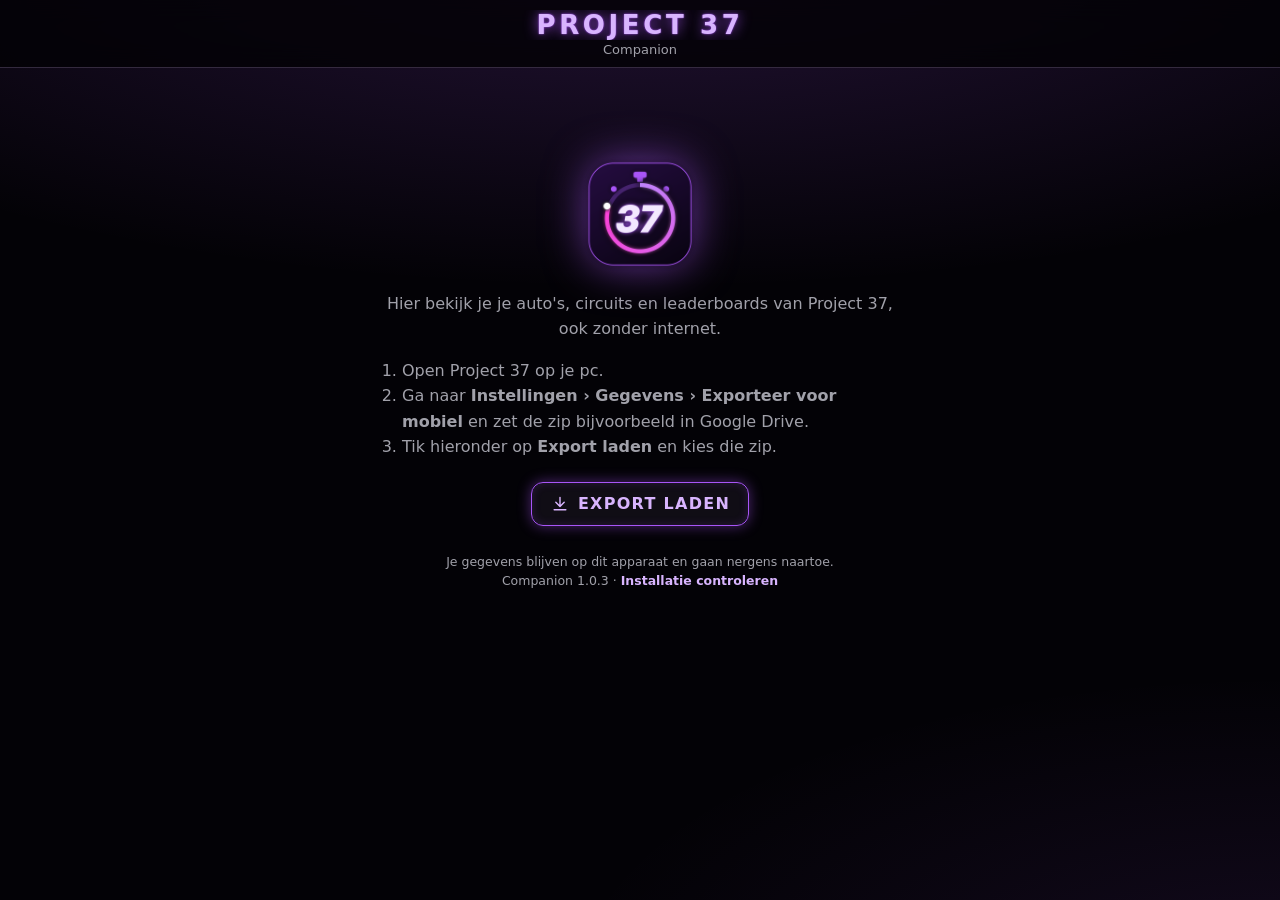
==== index.html @ f32c65f3 "Add files via upload" ====
<!doctype html>
<html lang="nl">
<head>
<meta charset="utf-8">
<meta name="viewport" content="width=device-width, initial-scale=1, viewport-fit=cover">
<meta name="theme-color" content="#030206">
<meta name="description" content="Project 37 companion: je auto's, circuits en leaderboards bekijken op je telefoon of tablet.">
<title>Project 37</title>
<link rel="manifest" href="manifest.webmanifest">
<link rel="icon" type="image/png" sizes="192x192" href="icons/app-192.png">
<meta name="mobile-web-app-capable" content="yes">
<meta name="application-name" content="Project 37">
<link rel="apple-touch-icon" href="icons/apple-touch-icon.png">
<link rel="stylesheet" href="app.css">
</head>
<body>
<div id="app"></div>
<input id="file" type="file" accept=".zip,application/zip,application/x-zip-compressed" hidden>
<div id="sheet-root"></div>
<div id="toast" role="status" aria-live="polite"></div>
<script src="jszip.min.js"></script>
<script src="app.js"></script>
</body>
</html>
---- app.css ----
/* Project 37 companion: dezelfde neonstijl als de pc-app.
   De kleuren komen uit de export (je gekozen thema), dit zijn de
   standaardkleuren van "Neon paars". */
:root {
  --accent: #A855F7;
  --accent-licht: #D8B4FE;
  --gloed: #A855F7;
  --achtergrond: #030206;
  --paneel: #0E0A18;
  --tekst: #F5F3FF;
  --tekst-zacht: #A1A1AA;
  --fout: #F87171;
  --goud: #FBBF24;
  --rand: color-mix(in srgb, var(--accent-licht) 22%, transparent);
  --rand-sterk: color-mix(in srgb, var(--accent-licht) 50%, transparent);
  --vlak: color-mix(in srgb, var(--accent-licht) 6%, transparent);
  --vlak-hover: color-mix(in srgb, var(--accent-licht) 12%, transparent);
  --radius: 14px;
  --top: env(safe-area-inset-top, 0px);
  --bodem: env(safe-area-inset-bottom, 0px);
  color-scheme: dark;
}

* { box-sizing: border-box; }
html, body { margin: 0; height: 100%; }
body {
  font-family: "Segoe UI", system-ui, -apple-system, Roboto, "Helvetica Neue", Arial, sans-serif;
  color: var(--tekst);
  background: var(--achtergrond);
  background-image:
    radial-gradient(ellipse 120% 60% at 50% -10%, color-mix(in srgb, var(--accent) 22%, transparent), transparent 70%),
    radial-gradient(ellipse 80% 50% at 100% 110%, color-mix(in srgb, var(--accent) 10%, transparent), transparent 70%);
  background-attachment: fixed;
  -webkit-tap-highlight-color: transparent;
  overscroll-behavior-y: contain;
}
button, input { font: inherit; color: inherit; }
button { cursor: pointer; }
img { display: block; }
[hidden] { display: none !important; }

/* ---------- Kop ---------- */
.kop {
  position: sticky; top: 0; z-index: 20;
  display: grid; grid-template-columns: 44px 1fr 44px; align-items: center; gap: 8px;
  padding: calc(10px + var(--top)) 12px 10px;
  background: color-mix(in srgb, var(--achtergrond) 82%, transparent);
  backdrop-filter: blur(12px); -webkit-backdrop-filter: blur(12px);
  border-bottom: 1px solid var(--rand);
}
.titel {
  margin: 0; text-align: center; font-weight: 800; letter-spacing: .14em;
  font-size: clamp(18px, 4.6vw, 26px); text-transform: uppercase;
  color: var(--accent-licht);
  text-shadow: 0 0 14px color-mix(in srgb, var(--gloed) 85%, transparent), 0 0 2px var(--gloed);
  white-space: nowrap; overflow: hidden; text-overflow: ellipsis;
}
.subkop { text-align: center; color: var(--tekst-zacht); font-size: 13px; margin: 2px 0 0; }

.icoonknop {
  width: 44px; height: 44px; display: grid; place-items: center;
  border-radius: 12px; border: 1px solid var(--rand); background: var(--vlak);
  color: var(--tekst-zacht); position: relative;
}
.icoonknop:active { background: var(--vlak-hover); color: var(--tekst); }
.icoonknop svg { width: 22px; height: 22px; }
.icoonknop.aan { color: var(--accent-licht); border-color: var(--rand-sterk); }
.badge {
  position: absolute; top: -6px; right: -6px; min-width: 20px; height: 20px; padding: 0 5px;
  border-radius: 10px; background: var(--accent); color: #fff; font-size: 12px; font-weight: 700;
  display: grid; place-items: center; box-shadow: 0 0 10px var(--gloed);
}

.knop {
  display: inline-flex; align-items: center; justify-content: center; gap: 8px;
  min-height: 44px; padding: 0 18px; border-radius: 12px;
  border: 1px solid var(--rand-sterk); background: var(--vlak); font-weight: 600;
}
.knop:active { background: var(--vlak-hover); }
.knop.neon {
  border-color: var(--accent); color: var(--accent-licht); letter-spacing: .08em; text-transform: uppercase;
  box-shadow: 0 0 14px color-mix(in srgb, var(--gloed) 45%, transparent), inset 0 0 10px color-mix(in srgb, var(--gloed) 18%, transparent);
}
.knop svg { width: 20px; height: 20px; }

main { padding: 14px 14px calc(24px + var(--bodem)); max-width: 1400px; margin: 0 auto; }

/* ---------- Startscherm ---------- */
.welkom { max-width: 520px; margin: 8vh auto 0; text-align: center; }
.welkom img { width: 120px; height: 120px; margin: 0 auto 18px; filter: drop-shadow(0 0 22px color-mix(in srgb, var(--gloed) 60%, transparent)); }
.welkom p { color: var(--tekst-zacht); line-height: 1.55; }
.welkom ol { text-align: left; color: var(--tekst-zacht); line-height: 1.6; padding-left: 22px; }

.exportregel {
  display: flex; flex-wrap: wrap; gap: 10px; align-items: center; justify-content: space-between;
  margin-bottom: 14px; color: var(--tekst-zacht); font-size: 14px;
}
.tegels { display: grid; gap: 14px; grid-template-columns: repeat(auto-fill, minmax(min(100%, 320px), 1fr)); }
.tegel {
  position: relative; border-radius: var(--radius); overflow: hidden; text-align: left; padding: 0;
  border: 1px solid var(--rand); background: var(--paneel); aspect-ratio: 800 / 380;
}
.tegel img { width: 100%; height: 100%; object-fit: cover; }
.tegel .leeg {
  width: 100%; height: 100%; display: grid; place-items: center; color: var(--accent-licht);
  font-size: 34px; font-weight: 800; letter-spacing: .1em;
  background: linear-gradient(135deg, color-mix(in srgb, var(--accent) 30%, var(--paneel)), var(--paneel));
}
.tegel .onder {
  position: absolute; inset: auto 0 0 0; padding: 30px 14px 10px;
  background: linear-gradient(transparent, rgba(0,0,0,.85));
}
.tegel .naam { font-weight: 800; font-size: 19px; letter-spacing: .04em; }
.tegel .tel { color: #d4d4d8; font-size: 13px; margin-top: 2px; }
.tegel:active { border-color: var(--accent); box-shadow: 0 0 18px color-mix(in srgb, var(--gloed) 40%, transparent); }

/* ---------- Tabbladen ---------- */
.tabs {
  display: flex; gap: 6px; padding: 4px; margin-bottom: 12px;
  border: 1px solid var(--rand); border-radius: 14px; background: var(--paneel);
}
.tab {
  flex: 1; min-height: 42px; border: 0; border-radius: 10px; background: transparent;
  color: var(--tekst-zacht); font-weight: 700; font-size: 14px;
}
.tab .n { opacity: .7; font-weight: 500; margin-left: 4px; }
.tab.actief { background: var(--accent); color: #fff; box-shadow: 0 0 14px color-mix(in srgb, var(--gloed) 55%, transparent); }

.zoekbalk { display: flex; gap: 8px; margin-bottom: 10px; }
.zoek {
  flex: 1; min-width: 0; height: 44px; padding: 0 14px; border-radius: 12px;
  border: 1px solid var(--rand-sterk); background: var(--paneel); outline: none;
}
.zoek:focus { border-color: var(--accent); box-shadow: 0 0 0 3px color-mix(in srgb, var(--accent) 25%, transparent); }
.aantal { color: var(--tekst-zacht); font-size: 13px; margin: 0 2px 8px; }

/* ---------- Lijst + detail naast elkaar (tablet) ---------- */
.werk { display: block; }
.paneel {
  border: 1px solid var(--rand); border-radius: var(--radius); background: color-mix(in srgb, var(--paneel) 88%, transparent);
}
.lijst { padding: 4px; }
.rij {
  display: grid; grid-template-columns: auto 1fr auto; gap: 12px; align-items: center;
  width: 100%; padding: 8px; border: 0; border-radius: 10px; background: transparent; text-align: left;
  content-visibility: auto; contain-intrinsic-size: auto 66px;
}
.rij + .rij { border-top: 1px solid color-mix(in srgb, var(--accent-licht) 8%, transparent); }
.rij:active { background: var(--vlak-hover); }
.rij.gekozen { background: color-mix(in srgb, var(--accent) 28%, transparent); }
.duim {
  width: 88px; height: 50px; border-radius: 8px; overflow: hidden; background: var(--vlak);
  display: grid; place-items: center; color: var(--tekst-zacht);
}
.duim.circuit { width: 50px; }
.duim img { width: 100%; height: 100%; object-fit: cover; }
.duim.circuit img { object-fit: contain; padding: 3px; }
.duim svg { width: 26px; height: 26px; opacity: .45; }
.rij .naam { font-weight: 650; line-height: 1.25; overflow-wrap: anywhere; }
.rij .sub { color: var(--tekst-zacht); font-size: 13px; margin-top: 2px; overflow-wrap: anywhere; }
.rij .rechts { display: flex; gap: 6px; align-items: center; color: var(--tekst-zacht); font-size: 13px; }
.hart { color: #F472B6; width: 18px; height: 18px; }
.niet-bezit .naam { color: var(--tekst-zacht); }
.label {
  display: inline-block; padding: 1px 7px; border-radius: 6px; font-size: 11px; font-weight: 700;
  letter-spacing: .04em; border: 1px solid var(--rand); color: var(--tekst-zacht); vertical-align: 1px;
}
.label.accent { border-color: var(--accent); color: var(--accent-licht); }
.voortgang { height: 6px; border-radius: 3px; background: var(--vlak); overflow: hidden; margin-top: 6px; }
.voortgang i { display: block; height: 100%; background: var(--accent); box-shadow: 0 0 8px var(--gloed); }
.leegtekst { padding: 28px 16px; text-align: center; color: var(--tekst-zacht); }

/* Detail */
.detail { padding: 16px; }
.detail .groot {
  width: 100%; aspect-ratio: 16 / 9; border-radius: 12px; overflow: hidden; background: var(--vlak);
  display: grid; place-items: center; color: var(--tekst-zacht);
}
.detail .groot img { width: 100%; height: 100%; object-fit: contain; }
.detail .groot.circuit { aspect-ratio: 1 / 1; width: min(100%, 52vh); margin: 0 auto; background: transparent; }
.detail .groot svg { width: 64px; height: 64px; opacity: .3; }
.detail h2 {
  margin: 16px 0 4px; font-size: 22px; font-weight: 800; color: var(--tekst);
  display: flex; gap: 8px; align-items: center;
}
.detail .sub { color: var(--tekst-zacht); font-size: 14px; line-height: 1.5; }
.gegevens { display: grid; grid-template-columns: auto 1fr; gap: 8px 18px; margin: 16px 0 4px; font-size: 15px; }
.gegevens dt { color: var(--tekst-zacht); }
.gegevens dd { margin: 0; font-weight: 600; }
.kopje {
  margin: 22px 0 8px; font-size: 13px; font-weight: 800; letter-spacing: .12em; text-transform: uppercase;
  color: var(--accent-licht);
}
.link { color: var(--accent-licht); text-decoration: none; background: none; border: 0; padding: 0; font-weight: 600; text-align: left; }
.koppeling {
  display: flex; justify-content: space-between; gap: 10px; align-items: center; width: 100%;
  padding: 10px 12px; border-radius: 10px; border: 1px solid var(--rand); background: var(--vlak); margin-bottom: 6px; text-align: left;
}
.koppeling:active { background: var(--vlak-hover); }
.koppeling .r { color: var(--tekst-zacht); font-variant-numeric: tabular-nums; white-space: nowrap; }

.detail-leeg { display: none; }

/* Telefoon: detail als eigen scherm */
.detailscherm { position: fixed; inset: 0; z-index: 30; overflow-y: auto; background: var(--achtergrond);
  background-image: radial-gradient(ellipse 120% 50% at 50% -10%, color-mix(in srgb, var(--accent) 18%, transparent), transparent 70%); }
.detailscherm main { padding-top: 10px; }
.detailscherm .paneel { border: 0; background: transparent; }
.detailscherm .detail { padding: 4px 0 20px; }

@media (min-width: 900px) {
  .werk { display: grid; grid-template-columns: minmax(340px, 42%) 1fr; gap: 14px; align-items: start; }
  .werk > .lijstkant { min-width: 0; }
  .werk > .detailkant { position: sticky; top: 84px; max-height: calc(100vh - 100px); overflow-y: auto; }
  .detail-leeg { display: grid; place-items: center; min-height: 300px; color: var(--tekst-zacht); text-align: center; padding: 20px; }
}

/* ---------- Leaderboard ---------- */
.lb-info { display: flex; flex-wrap: wrap; gap: 6px; margin-top: 8px; }
.lb-info .label { font-size: 12px; padding: 3px 8px; }
.lb-tabel { margin-top: 14px; }
.lb-rij {
  display: grid; grid-template-columns: 34px 1fr auto; gap: 4px 10px; align-items: center;
  padding: 9px 8px; border-radius: 10px; width: 100%; border: 0; background: transparent; text-align: left;
}
.lb-rij + .lb-rij { border-top: 1px solid color-mix(in srgb, var(--accent-licht) 8%, transparent); }
.lb-rij:active { background: var(--vlak-hover); }
.lb-rij.eerste { background: color-mix(in srgb, var(--accent) 70%, transparent); }
.lb-rij.eerste .sub, .lb-rij.eerste .delta { color: #f3e8ff; }
.lb-rij.gebumpt { opacity: .45; }
.lb-rij .pos { font-weight: 800; text-align: center; font-variant-numeric: tabular-nums; }
.lb-rij .auto { font-weight: 650; overflow-wrap: anywhere; }
.lb-rij .sub { color: var(--tekst-zacht); font-size: 12.5px; margin-top: 2px; }
.lb-rij .tijd { text-align: right; font-weight: 700; font-variant-numeric: tabular-nums; }
.lb-rij .delta { text-align: right; color: var(--tekst-zacht); font-size: 12.5px; font-variant-numeric: tabular-nums; }
.lb-rij .status { color: var(--accent-licht); font-size: 11px; font-weight: 800; letter-spacing: .06em; }
.lb-rij.eerste .status { color: #fff; }
.lb-rij .opm { grid-column: 2 / -1; color: var(--tekst-zacht); font-size: 12.5px; font-style: italic; }
.lb-rij .rondes { grid-column: 2 / -1; color: var(--tekst-zacht); font-size: 12px; font-variant-numeric: tabular-nums; }

/* ---------- Filtervenster ---------- */
.sluier { position: fixed; inset: 0; z-index: 50; background: rgba(0,0,0,.6); display: flex; align-items: flex-end; justify-content: center; }
.venster {
  width: 100%; max-width: 560px; max-height: 85vh; overflow-y: auto;
  background: var(--paneel); border: 1px solid var(--rand-sterk); border-bottom: 0;
  border-radius: 20px 20px 0 0; padding: 16px 16px calc(16px + var(--bodem));
  box-shadow: 0 0 30px color-mix(in srgb, var(--gloed) 30%, transparent);
}
@media (min-width: 700px) { .sluier { align-items: center; } .venster { border-radius: 20px; border-bottom: 1px solid var(--rand-sterk); } }
.venster h3 { margin: 0 0 6px; text-align: center; letter-spacing: .14em; font-size: 15px; color: var(--accent-licht); }
.groep { margin-top: 14px; }
.groep .gnaam { color: var(--tekst-zacht); font-size: 13px; font-weight: 700; margin-bottom: 8px; }
.chips { display: flex; flex-wrap: wrap; gap: 8px; }
.chip {
  min-height: 38px; padding: 0 14px; border-radius: 19px; border: 1px solid var(--rand-sterk);
  background: transparent; font-size: 14px; display: inline-flex; align-items: center; gap: 6px;
}
.chip.aan { background: var(--accent); border-color: var(--accent); color: #fff; box-shadow: 0 0 10px color-mix(in srgb, var(--gloed) 50%, transparent); }
.venster .acties { display: flex; gap: 10px; margin-top: 18px; }
.venster .acties .knop { flex: 1; }

/* ---------- Bezig + melding ---------- */
.bezig { position: fixed; inset: 0; z-index: 60; background: rgba(3,2,6,.88); display: grid; place-items: center; padding: 24px; }
.bezig .doos { width: min(420px, 100%); text-align: center; }
.bezig .balk { height: 10px; border-radius: 5px; border: 1px solid var(--rand-sterk); overflow: hidden; margin-top: 14px; }
.bezig .balk i { display: block; height: 100%; width: 0; background: var(--accent); box-shadow: 0 0 10px var(--gloed); transition: width .15s; }
#toast {
  position: fixed; left: 50%; bottom: calc(18px + var(--bodem)); transform: translate(-50%, 30px);
  z-index: 70; max-width: calc(100% - 32px); padding: 12px 18px; border-radius: 12px;
  background: var(--paneel); border: 1px solid var(--accent); box-shadow: 0 0 18px color-mix(in srgb, var(--gloed) 45%, transparent);
  width: max-content; text-align: center;
  opacity: 0; pointer-events: none; transition: opacity .2s, transform .2s;
}
#toast.zichtbaar { opacity: 1; transform: translate(-50%, 0); }
#toast.fout { border-color: var(--fout); }

.voet { margin-top: 26px; text-align: center; color: var(--tekst-zacht); font-size: 12.5px; line-height: 1.6; }

/* Muis: oplichten bij aanwijzen (niet op touchscreens, daar blijft het hangen) */
@media (hover: hover) {
  .icoonknop:hover { background: var(--vlak-hover); color: var(--tekst); }
  .knop:hover { background: var(--vlak-hover); }
  .tegel:hover { border-color: var(--accent); box-shadow: 0 0 18px color-mix(in srgb, var(--gloed) 40%, transparent); }
  .rij:not(.gekozen):hover { background: var(--vlak-hover); }
  .koppeling:hover { background: var(--vlak-hover); }
  .lb-rij:not(.eerste):hover { background: var(--vlak-hover); }
}
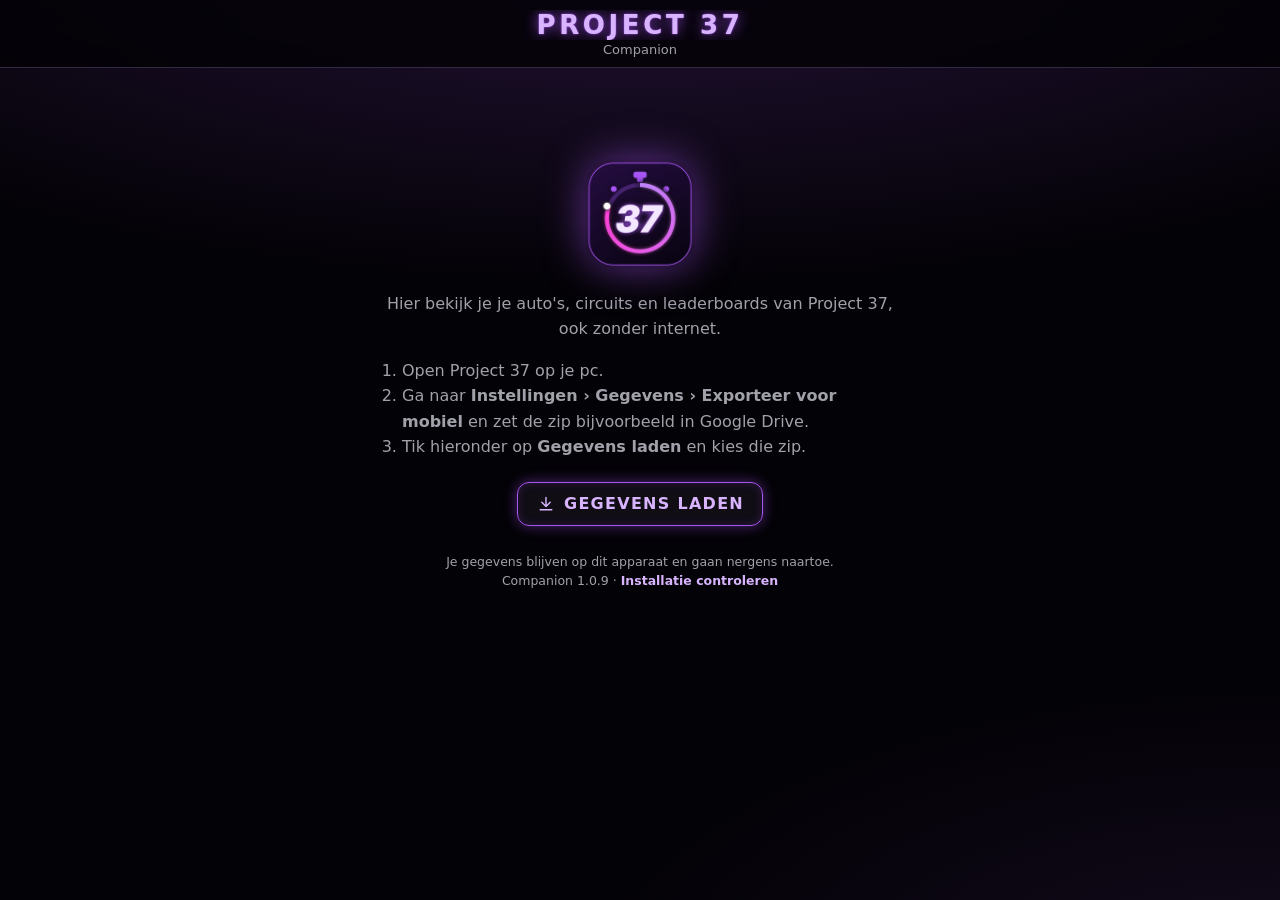
==== commit 66bd49c8: "Companion 1.0.9: statistieken per game (tab Stats) en per leaderboard Zelfde berekeningen en kaarten" ====
--- a/index.html
+++ b/index.html
@@ -19,6 +19,7 @@
 <div id="sheet-root"></div>
 <div id="toast" role="status" aria-live="polite"></div>
 <script src="jszip.min.js"></script>
+<script src="stats.js"></script>
 <script src="app.js"></script>
 </body>
 </html>
--- a/app.css
+++ b/app.css
@@ -18,6 +18,7 @@
   --radius: 14px;
   --top: env(safe-area-inset-top, 0px);
   --bodem: env(safe-area-inset-bottom, 0px);
+  --z: 1;
   color-scheme: dark;
 }
 
@@ -84,6 +85,7 @@
 .knop svg { width: 20px; height: 20px; }
 
 main { padding: 14px 14px calc(24px + var(--bodem)); max-width: 1400px; margin: 0 auto; }
+@media (min-width: 900px) { main { max-width: none; padding-left: 24px; padding-right: 24px; } }
 
 /* ---------- Startscherm ---------- */
 .welkom { max-width: 520px; margin: 8vh auto 0; text-align: center; }
@@ -102,10 +104,13 @@
 }
 .tegel img { width: 100%; height: 100%; object-fit: cover; }
 .tegel .leeg {
-  width: 100%; height: 100%; display: grid; place-items: center; color: var(--accent-licht);
-  font-size: 34px; font-weight: 800; letter-spacing: .1em;
-  background: linear-gradient(135deg, color-mix(in srgb, var(--accent) 30%, var(--paneel)), var(--paneel));
-}
+  width: 100%; height: 100%; display: grid; place-items: center; padding: 8% 12% 22%;
+  background: radial-gradient(ellipse 70% 60% at 50% 45%, color-mix(in srgb, var(--accent) 22%, var(--paneel)), var(--paneel));
+}
+.f2004 { width: 100%; height: auto; overflow: visible; }
+.f2004 .gloed { stroke: var(--gloed); stroke-width: 26; opacity: .35; filter: blur(6px); stroke-linejoin: round; }
+.f2004 .lijn-dubbel { stroke: var(--tekst); stroke-width: 16; stroke-linejoin: round; paint-order: stroke; fill: color-mix(in srgb, var(--accent) 16%, var(--paneel)); }
+.f2004 .lijn { stroke: var(--tekst); stroke-width: 8; }
 .tegel .onder {
   position: absolute; inset: auto 0 0 0; padding: 30px 14px 10px;
   background: linear-gradient(transparent, rgba(0,0,0,.85));
@@ -211,7 +216,12 @@
 @media (min-width: 900px) {
   .werk { display: grid; grid-template-columns: minmax(340px, 42%) 1fr; gap: 14px; align-items: start; }
   .werk > .lijstkant { min-width: 0; }
-  .werk > .detailkant { position: sticky; top: 84px; max-height: calc(100vh - 100px); overflow-y: auto; }
+  .werk > .detailkant { position: sticky; top: 84px; max-height: calc(var(--hoogte, 100vh) - 100px); overflow-y: auto; }
+  .duim { width: 124px; height: 70px; }
+  .duim.circuit { width: 70px; }
+  /* Plaatje zo groot dat titel, info en leaderboards er nog onder passen */
+  .detailkant .groot { width: min(100%, calc(clamp(180px, var(--hoogte, 800px) - 500px, 620px) * 16 / 9)); margin: 0 auto; }
+  .detailkant .groot.circuit { width: min(100%, clamp(180px, var(--hoogte, 800px) - 440px, 620px)); }
   .detail-leeg { display: grid; place-items: center; min-height: 300px; color: var(--tekst-zacht); text-align: center; padding: 20px; }
 }
 
@@ -285,3 +295,140 @@
   .koppeling:hover { background: var(--vlak-hover); }
   .lb-rij:not(.eerste):hover { background: var(--vlak-hover); }
 }
+
+/* Volgorde van de games */
+.schakel { display: inline-flex; gap: 4px; padding: 4px; margin-bottom: 12px; border: 1px solid var(--rand); border-radius: 12px; background: var(--paneel); }
+.schakel button { min-height: 36px; padding: 0 14px; border: 0; border-radius: 9px; background: transparent; color: var(--tekst-zacht); font-weight: 700; font-size: 13.5px; }
+.schakel button.aan { background: var(--accent); color: #fff; box-shadow: 0 0 12px color-mix(in srgb, var(--gloed) 50%, transparent); }
+
+/* Swipen: lijst schuift erin */
+.schuif-links { animation: schuifLinks .22s ease-out; }
+.schuif-rechts { animation: schuifRechts .22s ease-out; }
+@keyframes schuifLinks { from { transform: translateX(40px); opacity: .3; } to { transform: none; opacity: 1; } }
+@keyframes schuifRechts { from { transform: translateX(-40px); opacity: .3; } to { transform: none; opacity: 1; } }
+@media (prefers-reduced-motion: reduce) { .schuif-links, .schuif-rechts { animation: none; } }
+.exportregel.onderaan { margin: 22px 0 0; padding-top: 16px; border-top: 1px solid var(--rand); }
+
+/* Plaatsvervangers (geen plaatje): neon-lijntekening */
+.duim.leeg, .groot.leeg {
+  background: radial-gradient(ellipse 70% 60% at 50% 50%, color-mix(in srgb, var(--accent) 20%, var(--paneel)), var(--paneel));
+}
+.duim.leeg { padding: 6px 8px; }
+.duim.circuit.leeg { padding: 7px; }
+.groot.leeg { padding: 10% 14%; }
+.groot.circuit.leeg { padding: 14%; background: radial-gradient(ellipse 60% 60% at 50% 50%, color-mix(in srgb, var(--accent) 16%, transparent), transparent 70%); }
+.duim.leeg svg, .groot.leeg svg { width: 100%; height: auto; opacity: 1; overflow: visible; }
+.zandvoort .gloed { fill: none; stroke: var(--gloed); stroke-width: 60; opacity: .35; filter: blur(10px); stroke-linejoin: round; }
+.zandvoort .lijn { fill: none; stroke: var(--tekst); stroke-width: 22; stroke-linejoin: round; }
+.duim .zandvoort .lijn { stroke-width: 40; }
+.duim .zandvoort .gloed { display: none; }
+.duim .f2004 .gloed { display: none; }
+.duim .f2004 .lijn-dubbel { stroke-width: 34; }
+.duim .f2004 .lijn { stroke-width: 17; }
+
+/* ---------- Statistieken (zelfde kaarten als de pc-app) ---------- */
+.knop.klein { min-height: 38px; padding: 0 14px; font-size: 13px; }
+.stats-knop { margin-top: 12px; }
+.st-info { color: var(--tekst-zacht); font-size: 13.5px; text-align: center; margin: 2px 4px 12px; line-height: 1.5; }
+.st-raster { display: grid; grid-template-columns: repeat(2, minmax(0, 1fr)); gap: 12px; }
+.st-cel { grid-column: span var(--t, 2); min-width: 0; display: flex; }
+.st-cel > * { flex: 1; min-width: 0; }
+@media (min-width: 900px) {
+  .st-raster { grid-template-columns: repeat(4, minmax(0, 1fr)); gap: 16px; }
+  .st-cel { grid-column: span var(--p, 1); }
+}
+.glas {
+  border: 1px solid var(--rand); border-radius: var(--radius);
+  background: linear-gradient(160deg, color-mix(in srgb, var(--accent-licht) 7%, var(--paneel)), color-mix(in srgb, var(--paneel) 90%, transparent));
+  box-shadow: inset 0 1px 0 color-mix(in srgb, var(--accent-licht) 10%, transparent);
+}
+.glas h4 { margin: 0 0 6px; font-size: 12px; font-weight: 650; letter-spacing: .14em; text-transform: uppercase; color: var(--accent-licht); }
+.st-getal { padding: 14px 16px; min-height: 112px; text-align: left; }
+.st-getal.klik, .st-ring.klik { cursor: pointer; }
+.st-getal.klik:active { border-color: var(--accent); }
+.st-getal .waarde {
+  font-size: 28px; font-weight: 800; color: var(--accent-licht); line-height: 1.15; overflow-wrap: anywhere;
+  text-shadow: 0 0 16px color-mix(in srgb, var(--gloed) 70%, transparent);
+}
+.st-getal .waarde.lang { font-size: 18px; font-weight: 700; }
+.st-getal .sub { color: var(--tekst-zacht); font-size: 13px; margin-top: 4px; line-height: 1.4; }
+.st-kaart { padding: 14px 16px; display: flex; flex-direction: column; }
+.st-kaart .inhoud { flex: 1; display: flex; flex-direction: column; justify-content: center; }
+.st-kaart .noot { color: var(--tekst-zacht); font-size: 11.5px; margin-top: 8px; line-height: 1.45; }
+.st-leeg { color: var(--tekst-zacht); text-align: center; padding: 30px 8px; font-size: 13.5px; }
+
+.st-ring { width: 100%; max-width: 220px; margin: 0 auto; }
+.st-ring svg { width: 100%; height: auto; display: block; overflow: visible; }
+.st-ring .midden { font-size: 31px; font-weight: 800; fill: var(--tekst); }
+.st-ring .sub { font-size: 12.5px; fill: var(--tekst-zacht); }
+
+.st-balken { display: flex; flex-direction: column; gap: 2px; }
+.st-balk {
+  display: grid; grid-template-columns: minmax(70px, 38%) 1fr; gap: 10px; align-items: center;
+  min-height: 32px; padding: 2px 4px; border: 0; border-radius: 8px; background: transparent; text-align: left; width: 100%;
+}
+button.st-balk:active { background: var(--vlak-hover); }
+.st-balk .l { color: var(--tekst-zacht); font-size: 13px; text-align: right; white-space: nowrap; overflow: hidden; text-overflow: ellipsis; }
+.st-balk .b { display: flex; align-items: center; gap: 8px; min-width: 0; }
+.st-balk i {
+  flex: none; height: 14px; border-radius: 6px; min-width: 4px;
+  width: calc((100% - 104px) * var(--d, 0));
+  background: linear-gradient(90deg, color-mix(in srgb, var(--accent) 80%, transparent), color-mix(in srgb, var(--accent-licht) 88%, transparent));
+  box-shadow: 0 0 10px color-mix(in srgb, var(--gloed) 35%, transparent);
+}
+.st-balk em { font-style: normal; font-size: 12px; font-weight: 600; white-space: nowrap; font-variant-numeric: tabular-nums; }
+
+.st-donut { display: flex; align-items: center; gap: 18px; flex-wrap: wrap; justify-content: center; }
+.st-donut svg { width: 150px; height: 150px; flex: none; }
+.st-donut .deel { cursor: pointer; transition: stroke-width .15s; }
+.st-donut .midden { font-size: 36px; font-weight: 800; fill: var(--tekst); }
+.st-donut .legenda { flex: 1 1 160px; min-width: 0; display: flex; flex-direction: column; gap: 2px; }
+.st-leg {
+  display: flex; align-items: center; gap: 8px; min-height: 28px; padding: 0 6px; border: 0; border-radius: 8px;
+  background: transparent; color: var(--tekst-zacht); font-size: 13px; text-align: left; width: 100%;
+}
+button.st-leg:active { background: var(--vlak-hover); color: var(--tekst); }
+.st-leg .kleur { width: 12px; height: 12px; border-radius: 3px; flex: none; }
+.st-leg .t { white-space: nowrap; overflow: hidden; text-overflow: ellipsis; }
+
+.st-lijn { width: 100%; min-height: 200px; touch-action: pan-y; }
+.st-lijn svg { display: block; overflow: visible; }
+.st-lijn .as { font-size: 11px; fill: var(--tekst-zacht); }
+.st-lijn .kader { font-size: 12px; font-weight: 600; fill: var(--tekst); }
+
+/* Detailvenster van een statistiek */
+.venster.st-venster { max-width: 820px; }
+.st-samen { color: var(--tekst-zacht); font-size: 13.5px; text-align: center; margin: 4px 0 10px; line-height: 1.5; }
+.st-tabel-wrap { max-height: 58vh; overflow: auto; border: 1px solid var(--rand); border-radius: 10px; }
+.st-tabel { width: 100%; border-collapse: collapse; font-size: 14px; }
+.st-tabel th { position: sticky; top: 0; background: var(--paneel); text-align: left; color: var(--accent-licht); font-size: 12px; letter-spacing: .08em; text-transform: uppercase; padding: 8px 10px; border-bottom: 1px solid var(--rand); }
+.st-tabel td { padding: 7px 10px; font-variant-numeric: tabular-nums; }
+.st-tabel tr:nth-child(even) td { background: var(--vlak); }
+.st-tabel td.pos { font-weight: 800; }
+.st-tabel td.naam { font-weight: 600; }
+.st-lijst { display: flex; flex-direction: column; }
+.st-lrij { display: grid; grid-template-columns: 38px 1fr auto; gap: 2px 10px; align-items: center; padding: 8px 4px; }
+.st-lrij.zonder-pos { grid-template-columns: 1fr auto; }
+.st-lrij + .st-lrij { border-top: 1px solid color-mix(in srgb, var(--accent-licht) 8%, transparent); }
+.st-lrij .pos { font-weight: 800; text-align: center; }
+.st-lrij .naam { font-weight: 650; overflow-wrap: anywhere; }
+.st-lrij .sub { color: var(--tekst-zacht); font-size: 12.5px; margin-top: 2px; }
+.st-lrij .r { text-align: right; font-weight: 700; font-variant-numeric: tabular-nums; font-size: 14px; }
+
+/* Vier tabbladen op een smalle telefoon: aantal onder de naam */
+@media (max-width: 480px) {
+  .tabs { gap: 3px; }
+  .tab { font-size: 13px; padding: 4px 2px; line-height: 1.2; }
+  .tab .n { display: block; margin: 0; font-size: 11.5px; }
+}
+@media (hover: hover) {
+  button.st-balk:hover, button.st-leg:hover { background: var(--vlak-hover); color: var(--tekst); }
+  .st-getal.klik:hover { border-color: var(--rand-sterk); }
+  .st-donut .deel:hover { stroke-width: 34; }
+}
+/* Labelkolom zo breed als de langste naam (max 42%), zoals op de pc */
+@supports (grid-template-columns: subgrid) {
+  .st-balken { display: grid; grid-template-columns: fit-content(42%) 1fr; row-gap: 2px; }
+  .st-balk { grid-column: 1 / -1; grid-template-columns: subgrid; }
+  .st-balk .l { min-width: 60px; }
+}
